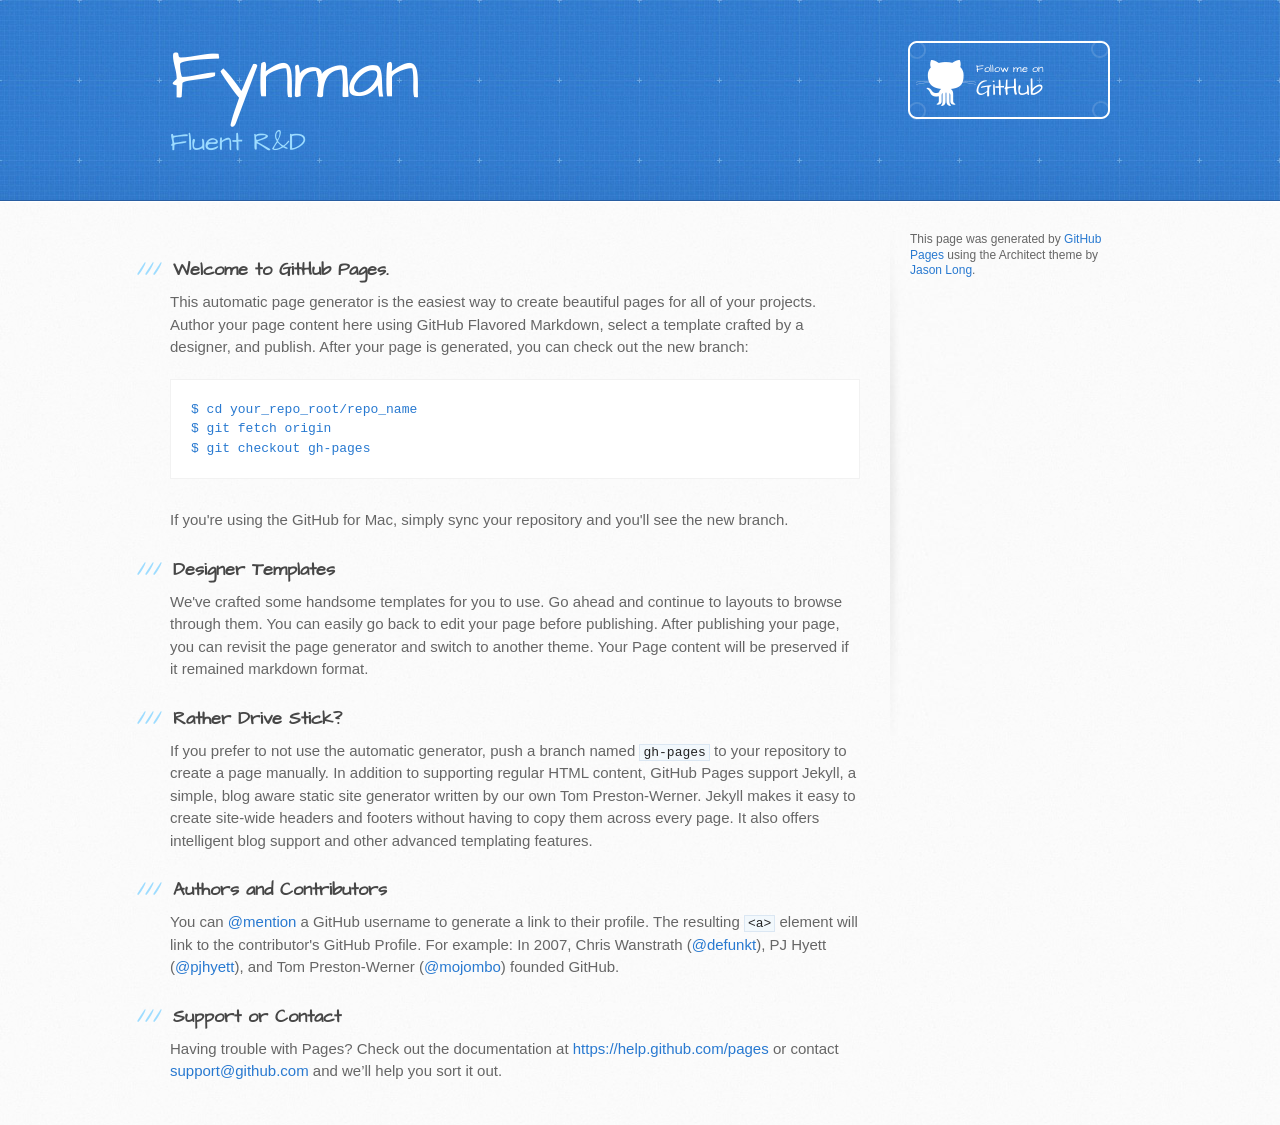
==== index.html @ 736efcf5 "Replace master branch with page content via GitHub" ====
<!DOCTYPE html>
<html>
  <head>
    <meta charset='utf-8'>
    <meta http-equiv="X-UA-Compatible" content="chrome=1">
    <meta name="viewport" content="width=device-width, initial-scale=1, maximum-scale=1">
    <link href='https://fonts.googleapis.com/css?family=Architects+Daughter' rel='stylesheet' type='text/css'>
    <link rel="stylesheet" type="text/css" href="stylesheets/stylesheet.css" media="screen">
    <link rel="stylesheet" type="text/css" href="stylesheets/github-light.css" media="screen">
    <link rel="stylesheet" type="text/css" href="stylesheets/print.css" media="print">

    <!--[if lt IE 9]>
    <script src="//html5shiv.googlecode.com/svn/trunk/html5.js"></script>
    <![endif]-->

    <title>Fynman by fynman</title>
  </head>

  <body>
    <header>
      <div class="inner">
        <h1>Fynman</h1>
        <h2>Fluent R&amp;D</h2>
        <a href="https://github.com/fynman" class="button"><small>Follow me on</small> GitHub</a>
      </div>
    </header>

    <div id="content-wrapper">
      <div class="inner clearfix">
        <section id="main-content">
          <h3>
<a id="welcome-to-github-pages" class="anchor" href="#welcome-to-github-pages" aria-hidden="true"><span class="octicon octicon-link"></span></a>Welcome to GitHub Pages.</h3>

<p>This automatic page generator is the easiest way to create beautiful pages for all of your projects. Author your page content here using GitHub Flavored Markdown, select a template crafted by a designer, and publish. After your page is generated, you can check out the new branch:</p>

<pre><code>$ cd your_repo_root/repo_name
$ git fetch origin
$ git checkout gh-pages
</code></pre>

<p>If you're using the GitHub for Mac, simply sync your repository and you'll see the new branch.</p>

<h3>
<a id="designer-templates" class="anchor" href="#designer-templates" aria-hidden="true"><span class="octicon octicon-link"></span></a>Designer Templates</h3>

<p>We've crafted some handsome templates for you to use. Go ahead and continue to layouts to browse through them. You can easily go back to edit your page before publishing. After publishing your page, you can revisit the page generator and switch to another theme. Your Page content will be preserved if it remained markdown format.</p>

<h3>
<a id="rather-drive-stick" class="anchor" href="#rather-drive-stick" aria-hidden="true"><span class="octicon octicon-link"></span></a>Rather Drive Stick?</h3>

<p>If you prefer to not use the automatic generator, push a branch named <code>gh-pages</code> to your repository to create a page manually. In addition to supporting regular HTML content, GitHub Pages support Jekyll, a simple, blog aware static site generator written by our own Tom Preston-Werner. Jekyll makes it easy to create site-wide headers and footers without having to copy them across every page. It also offers intelligent blog support and other advanced templating features.</p>

<h3>
<a id="authors-and-contributors" class="anchor" href="#authors-and-contributors" aria-hidden="true"><span class="octicon octicon-link"></span></a>Authors and Contributors</h3>

<p>You can <a href="https://github.com/blog/821" class="user-mention">@mention</a> a GitHub username to generate a link to their profile. The resulting <code>&lt;a&gt;</code> element will link to the contributor's GitHub Profile. For example: In 2007, Chris Wanstrath (<a href="https://github.com/defunkt" class="user-mention">@defunkt</a>), PJ Hyett (<a href="https://github.com/pjhyett" class="user-mention">@pjhyett</a>), and Tom Preston-Werner (<a href="https://github.com/mojombo" class="user-mention">@mojombo</a>) founded GitHub.</p>

<h3>
<a id="support-or-contact" class="anchor" href="#support-or-contact" aria-hidden="true"><span class="octicon octicon-link"></span></a>Support or Contact</h3>

<p>Having trouble with Pages? Check out the documentation at <a href="https://help.github.com/pages">https://help.github.com/pages</a> or contact <a href="mailto:support@github.com">support@github.com</a> and we’ll help you sort it out.</p>
        </section>

        <aside id="sidebar">


          <p>This page was generated by <a href="https://pages.github.com">GitHub Pages</a> using the Architect theme by <a href="https://twitter.com/jasonlong">Jason Long</a>.</p>
        </aside>
      </div>
    </div>

  
  </body>
</html>
---- stylesheets/stylesheet.css ----
/*! normalize.css v3.0.2 | MIT License | git.io/normalize */

/**
 * 1. Set default font family to sans-serif.
 * 2. Prevent iOS text size adjust after orientation change, without disabling
 *    user zoom.
 */

html {
  font-family: sans-serif; /* 1 */
  -webkit-text-size-adjust: 100%; /* 2 */
  -ms-text-size-adjust: 100%; /* 2 */
}

/**
 * Remove default margin.
 */

body {
  margin: 0;
}

/* HTML5 display definitions
   ========================================================================== */

/**
 * Correct `block` display not defined for any HTML5 element in IE 8/9.
 * Correct `block` display not defined for `details` or `summary` in IE 10/11
 * and Firefox.
 * Correct `block` display not defined for `main` in IE 11.
 */

article,
aside,
details,
figcaption,
figure,
footer,
header,
hgroup,
main,
menu,
nav,
section,
summary {
  display: block;
}

/**
 * 1. Correct `inline-block` display not defined in IE 8/9.
 * 2. Normalize vertical alignment of `progress` in Chrome, Firefox, and Opera.
 */

audio,
canvas,
progress,
video {
  display: inline-block; /* 1 */
  vertical-align: baseline; /* 2 */
}

/**
 * Prevent modern browsers from displaying `audio` without controls.
 * Remove excess height in iOS 5 devices.
 */

audio:not([controls]) {
  display: none;
  height: 0;
}

/**
 * Address `[hidden]` styling not present in IE 8/9/10.
 * Hide the `template` element in IE 8/9/11, Safari, and Firefox < 22.
 */

[hidden],
template {
  display: none;
}

/* Links
   ========================================================================== */

/**
 * Remove the gray background color from active links in IE 10.
 */

a {
  background-color: transparent;
}

/**
 * Improve readability when focused and also mouse hovered in all browsers.
 */

a:active,
a:hover {
  outline: 0;
}

/* Text-level semantics
   ========================================================================== */

/**
 * Address styling not present in IE 8/9/10/11, Safari, and Chrome.
 */

abbr[title] {
  border-bottom: 1px dotted;
}

/**
 * Address style set to `bolder` in Firefox 4+, Safari, and Chrome.
 */

b,
strong {
  font-weight: bold;
}

/**
 * Address styling not present in Safari and Chrome.
 */

dfn {
  font-style: italic;
}

/**
 * Address variable `h1` font-size and margin within `section` and `article`
 * contexts in Firefox 4+, Safari, and Chrome.
 */

h1 {
  margin: 0.67em 0;
  font-size: 2em;
}

/**
 * Address styling not present in IE 8/9.
 */

mark {
  color: #000;
  background: #ff0;
}

/**
 * Address inconsistent and variable font size in all browsers.
 */

small {
  font-size: 80%;
}

/**
 * Prevent `sub` and `sup` affecting `line-height` in all browsers.
 */

sub,
sup {
  position: relative;
  font-size: 75%;
  line-height: 0;
  vertical-align: baseline;
}

sup {
  top: -0.5em;
}

sub {
  bottom: -0.25em;
}

/* Embedded content
   ========================================================================== */

/**
 * Remove border when inside `a` element in IE 8/9/10.
 */

img {
  border: 0;
}

/**
 * Correct overflow not hidden in IE 9/10/11.
 */

svg:not(:root) {
  overflow: hidden;
}

/* Grouping content
   ========================================================================== */

/**
 * Address margin not present in IE 8/9 and Safari.
 */

figure {
  margin: 1em 40px;
}

/**
 * Address differences between Firefox and other browsers.
 */

hr {
  height: 0;
  -moz-box-sizing: content-box;
  box-sizing: content-box;
}

/**
 * Contain overflow in all browsers.
 */

pre {
  overflow: auto;
}

/**
 * Address odd `em`-unit font size rendering in all browsers.
 */

code,
kbd,
pre,
samp {
  font-family: monospace, monospace;
  font-size: 1em;
}

/* Forms
   ========================================================================== */

/**
 * Known limitation: by default, Chrome and Safari on OS X allow very limited
 * styling of `select`, unless a `border` property is set.
 */

/**
 * 1. Correct color not being inherited.
 *    Known issue: affects color of disabled elements.
 * 2. Correct font properties not being inherited.
 * 3. Address margins set differently in Firefox 4+, Safari, and Chrome.
 */

button,
input,
optgroup,
select,
textarea {
  margin: 0; /* 3 */
  font: inherit; /* 2 */
  color: inherit; /* 1 */
}

/**
 * Address `overflow` set to `hidden` in IE 8/9/10/11.
 */

button {
  overflow: visible;
}

/**
 * Address inconsistent `text-transform` inheritance for `button` and `select`.
 * All other form control elements do not inherit `text-transform` values.
 * Correct `button` style inheritance in Firefox, IE 8/9/10/11, and Opera.
 * Correct `select` style inheritance in Firefox.
 */

button,
select {
  text-transform: none;
}

/**
 * 1. Avoid the WebKit bug in Android 4.0.* where (2) destroys native `audio`
 *    and `video` controls.
 * 2. Correct inability to style clickable `input` types in iOS.
 * 3. Improve usability and consistency of cursor style between image-type
 *    `input` and others.
 */

button,
html input[type="button"], /* 1 */
input[type="reset"],
input[type="submit"] {
  -webkit-appearance: button; /* 2 */
  cursor: pointer; /* 3 */
}

/**
 * Re-set default cursor for disabled elements.
 */

button[disabled],
html input[disabled] {
  cursor: default;
}

/**
 * Remove inner padding and border in Firefox 4+.
 */

button::-moz-focus-inner,
input::-moz-focus-inner {
  padding: 0;
  border: 0;
}

/**
 * Address Firefox 4+ setting `line-height` on `input` using `!important` in
 * the UA stylesheet.
 */

input {
  line-height: normal;
}

/**
 * It's recommended that you don't attempt to style these elements.
 * Firefox's implementation doesn't respect box-sizing, padding, or width.
 *
 * 1. Address box sizing set to `content-box` in IE 8/9/10.
 * 2. Remove excess padding in IE 8/9/10.
 */

input[type="checkbox"],
input[type="radio"] {
  box-sizing: border-box; /* 1 */
  padding: 0; /* 2 */
}

/**
 * Fix the cursor style for Chrome's increment/decrement buttons. For certain
 * `font-size` values of the `input`, it causes the cursor style of the
 * decrement button to change from `default` to `text`.
 */

input[type="number"]::-webkit-inner-spin-button,
input[type="number"]::-webkit-outer-spin-button {
  height: auto;
}

/**
 * 1. Address `appearance` set to `searchfield` in Safari and Chrome.
 * 2. Address `box-sizing` set to `border-box` in Safari and Chrome
 *    (include `-moz` to future-proof).
 */

input[type="search"] {
  -webkit-box-sizing: content-box; /* 2 */
  -moz-box-sizing: content-box;
  box-sizing: content-box;
  -webkit-appearance: textfield; /* 1 */
}

/**
 * Remove inner padding and search cancel button in Safari and Chrome on OS X.
 * Safari (but not Chrome) clips the cancel button when the search input has
 * padding (and `textfield` appearance).
 */

input[type="search"]::-webkit-search-cancel-button,
input[type="search"]::-webkit-search-decoration {
  -webkit-appearance: none;
}

/**
 * Define consistent border, margin, and padding.
 */

fieldset {
  padding: 0.35em 0.625em 0.75em;
  margin: 0 2px;
  border: 1px solid #c0c0c0;
}

/**
 * 1. Correct `color` not being inherited in IE 8/9/10/11.
 * 2. Remove padding so people aren't caught out if they zero out fieldsets.
 */

legend {
  padding: 0; /* 2 */
  border: 0; /* 1 */
}

/**
 * Remove default vertical scrollbar in IE 8/9/10/11.
 */

textarea {
  overflow: auto;
}

/**
 * Don't inherit the `font-weight` (applied by a rule above).
 * NOTE: the default cannot safely be changed in Chrome and Safari on OS X.
 */

optgroup {
  font-weight: bold;
}

/* Tables
   ========================================================================== */

/**
 * Remove most spacing between table cells.
 */

table {
  border-spacing: 0;
  border-collapse: collapse;
}

td,
th {
  padding: 0;
}

/* LAYOUT STYLES */
body {
  font-family: 'Helvetica Neue', Helvetica, Arial, serif;
  font-size: 15px;
  font-weight: 400;
  line-height: 1.5;
  color: #666;
  background: #fafafa url(../images/body-bg.jpg) 0 0 repeat;
}

p {
  margin-top: 0;
}

a {
  color: #2879d0;
}
a:hover {
  color: #2268b2;
}

header {
  padding-top: 40px;
  padding-bottom: 40px;
  font-family: 'Architects Daughter', 'Helvetica Neue', Helvetica, Arial, serif;
  background: #2e7bcf url(../images/header-bg.jpg) 0 0 repeat-x;
  border-bottom: solid 1px #275da1;
}

header h1 {
  width: 540px;
  margin-top: 0;
  margin-bottom: 0.2em;
  font-size: 72px;
  font-weight: normal;
  line-height: 1;
  color: #fff;
  letter-spacing: -1px;
}

header h2 {
  width: 540px;
  margin-top: 0;
  margin-bottom: 0;
  font-size: 26px;
  font-weight: normal;
  line-height: 1.3;
  color: #9ddcff;
  letter-spacing: 0;
}

.inner {
  position: relative;
  width: 940px;
  margin: 0 auto;
}

#content-wrapper {
  padding-top: 30px;
  border-top: solid 1px #fff;
}

#main-content {
  float: left;
  width: 690px;
}

#main-content img {
  max-width: 100%;
}

aside#sidebar {
  float: right;
  width: 200px;
  min-height: 504px;
  padding-left: 20px;
  font-size: 12px;
  line-height: 1.3;
  background: transparent url(../images/sidebar-bg.jpg) 0 0 no-repeat;
}

aside#sidebar p.repo-owner,
aside#sidebar p.repo-owner a {
  font-weight: bold;
}

#downloads {
  margin-bottom: 40px;
}

a.button {
  width: 134px;
  height: 58px;
  padding-top: 22px;
  padding-left: 68px;
  font-family: 'Architects Daughter', 'Helvetica Neue', Helvetica, Arial, serif;
  font-size: 23px;
  line-height: 1.2;
  color: #fff;
}
a.button small {
  display: block;
  font-size: 11px;
}
header a.button {
  position: absolute;
  top: 0;
  right: 0;
  background: transparent url(../images/github-button.png) 0 0 no-repeat;
}
aside a.button {
  display: block;
  width: 138px;
  padding-left: 64px;
  margin-bottom: 20px;
  font-size: 21px;
  background: transparent url(../images/download-button.png) 0 0 no-repeat;
}

code, pre {
  margin-bottom: 30px;
  font-family: Monaco, "Bitstream Vera Sans Mono", "Lucida Console", Terminal, monospace;
  font-size: 13px;
  color: #222;
}

code {
  padding: 0 3px;
  background-color: #f2f8fc;
  border: solid 1px #dbe7f3;
}

pre {
  padding: 20px;
  overflow: auto;
  text-shadow: none;
  background: #fff;
  border: solid 1px #f2f2f2;
}
pre code {
  padding: 0;
  color: #2879d0;
  background-color: #fff;
  border: none;
}

ul, ol, dl {
  margin-bottom: 20px;
}


/* COMMON STYLES */

hr {
  height: 0;
  margin-top: 1em;
  margin-bottom: 1em;
  border: 0;
  border-top: solid 1px #ddd;
}

table {
  width: 100%;
  border: 1px solid #ebebeb;
}

th {
  font-weight: 500;
}

td {
  font-weight: 300;
  text-align: center;
  border: 1px solid #ebebeb;
}

form {
  padding: 20px;
  background: #f2f2f2;

}


/* GENERAL ELEMENT TYPE STYLES */

#main-content h1 {
  margin-top: 0;
  margin-bottom: 0;
  font-family: 'Architects Daughter', 'Helvetica Neue', Helvetica, Arial, serif;
  font-size: 2.8em;
  font-weight: normal;
  color: #474747;
  text-indent: 6px;
  letter-spacing: -1px;
}

#main-content h1:before {
  padding-right: 0.3em;
  margin-left: -0.9em;
  color: #9ddcff;
  content: "/";
}

#main-content h2 {
  margin-bottom: 8px;
  font-family: 'Architects Daughter', 'Helvetica Neue', Helvetica, Arial, serif;
  font-size: 22px;
  font-weight: bold;
  color: #474747;
  text-indent: 4px;
}
#main-content h2:before {
  padding-right: 0.3em;
  margin-left: -1.5em;
  content: "//";
  color: #9ddcff;
}

#main-content h3 {
  margin-top: 24px;
  margin-bottom: 8px;
  font-family: 'Architects Daughter', 'Helvetica Neue', Helvetica, Arial, serif;
  font-size: 18px;
  font-weight: bold;
  color: #474747;
  text-indent: 3px;
}

#main-content h3:before {
  padding-right: 0.3em;
  margin-left: -2em;
  content: "///";
  color: #9ddcff;
}

#main-content h4 {
  margin-bottom: 8px;
  font-family: 'Architects Daughter', 'Helvetica Neue', Helvetica, Arial, serif;
  font-size: 15px;
  font-weight: bold;
  color: #474747;
  text-indent: 3px;
}

h4:before {
  padding-right: 0.3em;
  margin-left: -2.8em;
  content: "////";
  color: #9ddcff;
}

#main-content h5 {
  margin-bottom: 8px;
  font-family: 'Architects Daughter', 'Helvetica Neue', Helvetica, Arial, serif;
  font-size: 14px;
  color: #474747;
  text-indent: 3px;
}
h5:before {
  padding-right: 0.3em;
  margin-left: -3.2em;
  content: "/////";
  color: #9ddcff;
}

#main-content h6 {
  margin-bottom: 8px;
  font-family: 'Architects Daughter', 'Helvetica Neue', Helvetica, Arial, serif;
  font-size: .8em;
  color: #474747;
  text-indent: 3px;
}
h6:before {
  padding-right: 0.3em;
  margin-left: -3.7em;
  content: "//////";
  color: #9ddcff;
}

p {
  margin-bottom: 20px;
}

a {
  text-decoration: none;
}

p a {
  font-weight: 400;
}

blockquote {
  padding: 0 0 0 30px;
  margin-bottom: 20px;
  font-size: 1.6em;
  border-left: 10px solid #e9e9e9;
}

ul {
  list-style-position: inside;
  list-style: disc;
  padding-left: 20px;
}

ol {
  list-style-position: inside;
  list-style: decimal;
  padding-left: 3px;
}

dl dd {
  font-style: italic;
  font-weight: 100;
}

footer {
  padding-top: 20px;
  padding-bottom: 30px;
  margin-top: 40px;
  font-size: 13px;
  color: #aaa;
  background: transparent url('../images/hr.png') 0 0 no-repeat;
}

footer a {
  color: #666;
}
footer a:hover {
  color: #444;
}

/* MISC */
.clearfix:after {
  display: block;
  height: 0;
  clear: both;
  visibility: hidden;
  content: '.';
}

.clearfix {display: inline-block;}
* html .clearfix {height: 1%;}
.clearfix {display: block;}

/* #Media Queries
================================================== */

/* Smaller than standard 960 (devices and browsers) */
@media only screen and (max-width: 959px) { }

/* Tablet Portrait size to standard 960 (devices and browsers) */
@media only screen and (min-width: 768px) and (max-width: 959px) {
  .inner {
    width: 740px;
  }
  header h1, header h2 {
    width: 340px;
  }
  header h1 {
    font-size: 60px;
  }
  header h2 {
    font-size: 30px;
  }
  #main-content {
    width: 490px;
  }
  #main-content h1:before,
  #main-content h2:before,
  #main-content h3:before,
  #main-content h4:before,
  #main-content h5:before,
  #main-content h6:before {
    padding-right: 0;
    margin-left: 0;
    content: none;
  }
}

/* All Mobile Sizes (devices and browser) */
@media only screen and (max-width: 767px) {
  .inner {
    width: 93%;
  }
  header {
    padding: 20px 0;
  }
  header .inner {
    position: relative;
  }
  header h1, header h2 {
    width: 100%;
  }
  header h1 {
    font-size: 48px;
  }
  header h2 {
    font-size: 24px;
  }
  header a.button {
    position: relative;
    display: inline-block;
    width: auto;
    height: auto;
    padding: 5px 10px;
    margin-top: 15px;
    font-size: 13px;
    line-height: 1;
    color: #2879d0;
    text-align: center;
    background-color: #9ddcff;
    background-image: none;
    border-radius: 5px;
    -moz-border-radius: 5px;
    -webkit-border-radius: 5px;
  }
  header a.button small {
    display: inline;
    font-size: 13px;
  }
  #main-content,
  aside#sidebar {
    float: none;
    width: 100% ! important;
  }
  aside#sidebar {
    min-height: 0;
    padding: 20px 0;
    margin-top: 20px;
    background-image: none;
    border-top: solid 1px #ddd;
  }
  aside#sidebar a.button {
    display: none;
  }
  #main-content h1:before,
  #main-content h2:before,
  #main-content h3:before,
  #main-content h4:before,
  #main-content h5:before,
  #main-content h6:before {
    padding-right: 0;
    margin-left: 0;
    content: none;
  }
}

/* Mobile Landscape Size to Tablet Portrait (devices and browsers) */
@media only screen and (min-width: 480px) and (max-width: 767px) { }

/* Mobile Portrait Size to Mobile Landscape Size (devices and browsers) */
@media only screen and (max-width: 479px) { }
---- stylesheets/github-light.css ----
/*
   Copyright 2014 GitHub Inc.

   Licensed under the Apache License, Version 2.0 (the "License");
   you may not use this file except in compliance with the License.
   You may obtain a copy of the License at

       http://www.apache.org/licenses/LICENSE-2.0

   Unless required by applicable law or agreed to in writing, software
   distributed under the License is distributed on an "AS IS" BASIS,
   WITHOUT WARRANTIES OR CONDITIONS OF ANY KIND, either express or implied.
   See the License for the specific language governing permissions and
   limitations under the License.

*/

.pl-c /* comment */ {
  color: #969896;
}

.pl-c1      /* constant, markup.raw, meta.diff.header, meta.module-reference, meta.property-name, support, support.constant, support.variable, variable.other.constant */,
.pl-s .pl-v /* string variable */ {
  color: #0086b3;
}

.pl-e  /* entity */,
.pl-en /* entity.name */ {
  color: #795da3;
}

.pl-s .pl-s1 /* string source */,
.pl-smi      /* storage.modifier.import, storage.modifier.package, storage.type.java, variable.other, variable.parameter.function */ {
  color: #333;
}

.pl-ent /* entity.name.tag */ {
  color: #63a35c;
}

.pl-k /* keyword, storage, storage.type */ {
  color: #a71d5d;
}

.pl-pds              /* punctuation.definition.string, string.regexp.character-class */,
.pl-s                /* string */,
.pl-s .pl-pse .pl-s1 /* string punctuation.section.embedded source */,
.pl-sr               /* string.regexp */,
.pl-sr .pl-cce       /* string.regexp constant.character.escape */,
.pl-sr .pl-sra       /* string.regexp string.regexp.arbitrary-repitition */,
.pl-sr .pl-sre       /* string.regexp source.ruby.embedded */ {
  color: #183691;
}

.pl-v /* variable */ {
  color: #ed6a43;
}

.pl-id /* invalid.deprecated */ {
  color: #b52a1d;
}

.pl-ii /* invalid.illegal */ {
  background-color: #b52a1d;
  color: #f8f8f8;
}

.pl-sr .pl-cce /* string.regexp constant.character.escape */ {
  color: #63a35c;
  font-weight: bold;
}

.pl-ml /* markup.list */ {
  color: #693a17;
}

.pl-mh        /* markup.heading */,
.pl-mh .pl-en /* markup.heading entity.name */,
.pl-ms        /* meta.separator */ {
  color: #1d3e81;
  font-weight: bold;
}

.pl-mq /* markup.quote */ {
  color: #008080;
}

.pl-mi /* markup.italic */ {
  color: #333;
  font-style: italic;
}

.pl-mb /* markup.bold */ {
  color: #333;
  font-weight: bold;
}

.pl-md /* markup.deleted, meta.diff.header.from-file */ {
  background-color: #ffecec;
  color: #bd2c00;
}

.pl-mi1 /* markup.inserted, meta.diff.header.to-file */ {
  background-color: #eaffea;
  color: #55a532;
}

.pl-mdr /* meta.diff.range */ {
  color: #795da3;
  font-weight: bold;
}

.pl-mo /* meta.output */ {
  color: #1d3e81;
}
---- stylesheets/print.css ----
html, body, div, span, applet, object, iframe,
h1, h2, h3, h4, h5, h6, p, blockquote, pre,
a, abbr, acronym, address, big, cite, code,
del, dfn, em, img, ins, kbd, q, s, samp,
small, strike, strong, sub, sup, tt, var,
b, u, i, center,
dl, dt, dd, ol, ul, li,
fieldset, form, label, legend,
table, caption, tbody, tfoot, thead, tr, th, td,
article, aside, canvas, details, embed,
figure, figcaption, footer, header, hgroup,
menu, nav, output, ruby, section, summary,
time, mark, audio, video {
  padding: 0;
  margin: 0;
  font: inherit;
  font-size: 100%;
  vertical-align: baseline;
  border: 0;
}
/* HTML5 display-role reset for older browsers */
article, aside, details, figcaption, figure,
footer, header, hgroup, menu, nav, section {
  display: block;
}
body {
  line-height: 1;
}
ol, ul {
  list-style: none;
}
blockquote, q {
  quotes: none;
}
blockquote:before, blockquote:after,
q:before, q:after {
  content: '';
  content: none;
}
table {
  border-spacing: 0;
  border-collapse: collapse;
}
body {
  font-family: 'Helvetica Neue', Helvetica, Arial, serif;
  font-size: 13px;
  line-height: 1.5;
  color: #000;
}

a {
  font-weight: bold;
  color: #d5000d;
}

header {
  padding-top: 35px;
  padding-bottom: 10px;
}

header h1 {
  font-size: 48px;
  font-weight: bold;
  line-height: 1.2;
  color: #303030;
  letter-spacing: -1px;
}

header h2 {
  font-size: 24px;
  font-weight: normal;
  line-height: 1.3;
  color: #aaa;
  letter-spacing: -1px;
}
#downloads {
  display: none;
}
#main_content {
  padding-top: 20px;
}

code, pre {
  margin-bottom: 30px;
  font-family: Monaco, "Bitstream Vera Sans Mono", "Lucida Console", Terminal;
  font-size: 12px;
  color: #222;
}

code {
  padding: 0 3px;
}

pre {
  padding: 20px;
  overflow: auto;
  border: solid 1px #ddd;
}
pre code {
  padding: 0;
}

ul, ol, dl {
  margin-bottom: 20px;
}


/* COMMON STYLES */

table {
  width: 100%;
  border: 1px solid #ebebeb;
}

th {
  font-weight: 500;
}

td {
  font-weight: 300;
  text-align: center;
  border: 1px solid #ebebeb;
}

form {
  padding: 20px;
  background: #f2f2f2;

}


/* GENERAL ELEMENT TYPE STYLES */

h1 {
  font-size: 2.8em;
}

h2 {
  margin-bottom: 8px;
  font-size: 22px;
  font-weight: bold;
  color: #303030;
}

h3 {
  margin-bottom: 8px;
  font-size: 18px;
  font-weight: bold;
  color: #d5000d;
}

h4 {
  font-size: 16px;
  font-weight: bold;
  color: #303030;
}

h5 {
  font-size: 1em;
  color: #303030;
}

h6 {
  font-size: .8em;
  color: #303030;
}

p {
  margin-bottom: 20px;
  font-weight: 300;
}

a {
  text-decoration: none;
}

p a {
  font-weight: 400;
}

blockquote {
  padding: 0 0 0 30px;
  margin-bottom: 20px;
  font-size: 1.6em;
  border-left: 10px solid #e9e9e9;
}

ul li {
  padding-left: 20px;
  list-style-position: inside;
  list-style: disc;
}

ol li {
  padding-left: 3px;
  list-style-position: inside;
  list-style: decimal;
}

dl dd {
  font-style: italic;
  font-weight: 100;
}

footer {
  padding-top: 20px;
  padding-bottom: 30px;
  margin-top: 40px;
  font-size: 13px;
  color: #aaa;
}

footer a {
  color: #666;
}

/* MISC */
.clearfix:after {
  display: block;
  height: 0;
  clear: both;
  visibility: hidden;
  content: '.';
}

.clearfix {display: inline-block;}
* html .clearfix {height: 1%;}
.clearfix {display: block;}
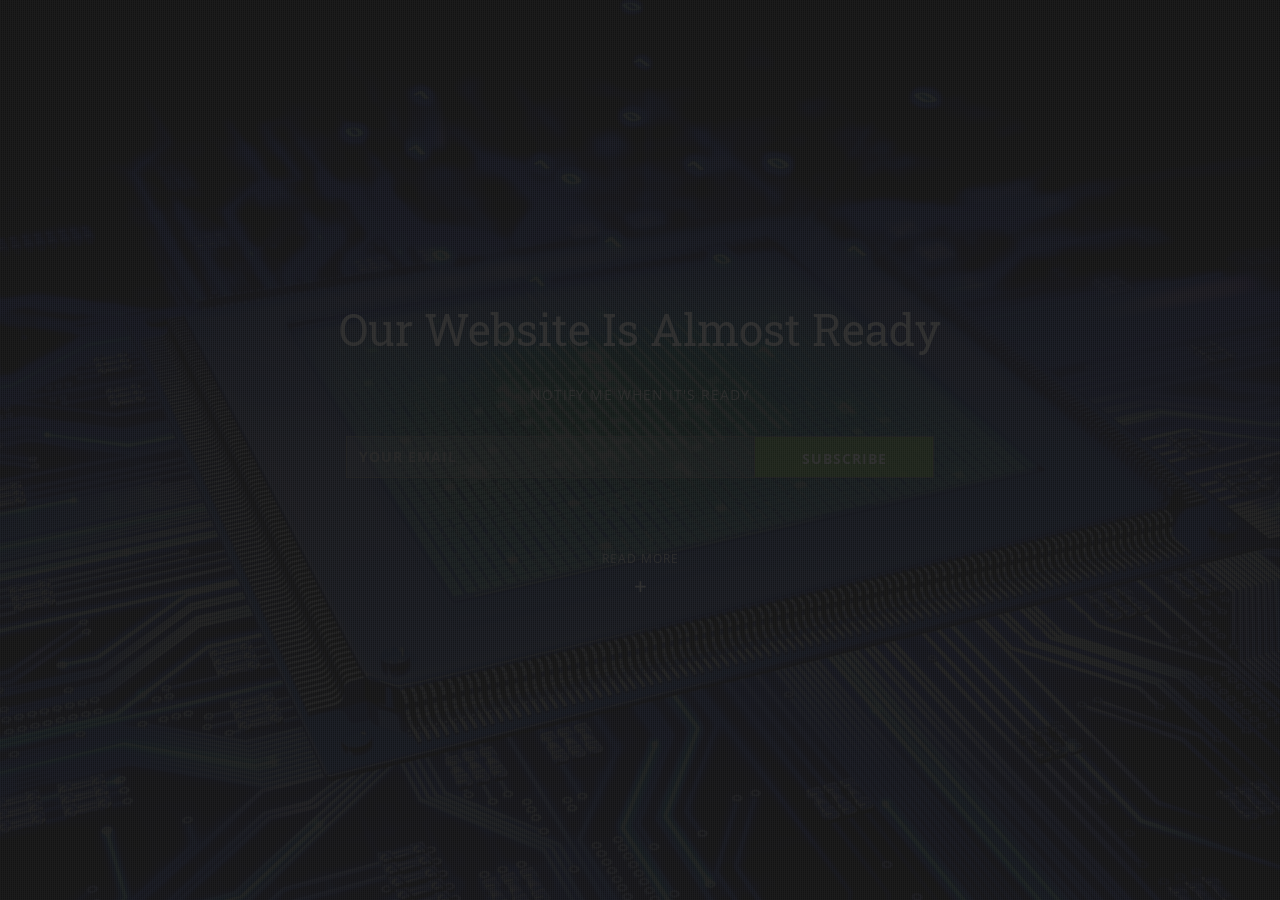
==== commit 5ca9055e: "replacement of website with one pager" ====
--- a/index.html
+++ b/index.html
@@ -1,74 +1,134 @@
 <!DOCTYPE html>
-<html>
-  <head>
-    <meta charset='utf-8'>
-    <meta http-equiv="X-UA-Compatible" content="chrome=1">
-    <meta name="viewport" content="width=device-width, initial-scale=1, maximum-scale=1">
-    <link href='https://fonts.googleapis.com/css?family=Architects+Daughter' rel='stylesheet' type='text/css'>
-    <link rel="stylesheet" type="text/css" href="stylesheets/stylesheet.css" media="screen">
-    <link rel="stylesheet" type="text/css" href="stylesheets/github-light.css" media="screen">
-    <link rel="stylesheet" type="text/css" href="stylesheets/print.css" media="print">
+<html lang="en-US" class="no-js">
+<head>
+	<meta charset="UTF-8" />
+	<meta name="viewport" content="width=device-width, initial-scale=1, maximum-scale=1" />
+	<title>Fynman</title>
+	<meta name="description" content="Fynman" />
+	<!-- Included CSS Files -->
+	<link href="http://fonts.googleapis.com/css?family=Open+Sans:400,400italic,700,700italic|Roboto+Slab:400,700" rel="stylesheet" type="text/css" />
+	<link rel="stylesheet" type="text/css" media="all" href="css/style.css" />
+	<script type="text/javascript" src="js/modernizr.custom.72882.js"></script>
+	<!--[if lt IE 9]>
+		<link rel="stylesheet" type="text/css" media="all" href="css/ie.css" />
+	<![endif]-->
+</head>
+<body>
+	<div class="wrap">
 
-    <!--[if lt IE 9]>
-    <script src="//html5shiv.googlecode.com/svn/trunk/html5.js"></script>
-    <![endif]-->
+		<!-- Main -->
+		<div id="main">
+			<div class="inner">
 
-    <title>Fynman by fynman</title>
-  </head>
+				<!-- Header -->
+				<header class="site-header">
+					<h1 class="site-title fade-in"><img src="img/logo.png" width="150" height="60" alt="Fynman" /></h1>
+				</header>
 
-  <body>
-    <header>
-      <div class="inner">
-        <h1>Fynman</h1>
-        <h2>Fluent R&amp;D</h2>
-        <a href="https://github.com/fynman" class="button"><small>Follow me on</small> GitHub</a>
-      </div>
-    </header>
+				<!-- Content -->
+				<section class="content">
 
-    <div id="content-wrapper">
-      <div class="inner clearfix">
-        <section id="main-content">
-          <h3>
-<a id="welcome-to-github-pages" class="anchor" href="#welcome-to-github-pages" aria-hidden="true"><span class="octicon octicon-link"></span></a>Welcome to GitHub Pages.</h3>
+					<h1 class="section-title">Our Website Is Almost Ready</h1>
+				<!--	<p class="subtitle">Time Left Until Launching</p> -->
 
-<p>This automatic page generator is the easiest way to create beautiful pages for all of your projects. Author your page content here using GitHub Flavored Markdown, select a template crafted by a designer, and publish. After your page is generated, you can check out the new branch:</p>
+					<!-- Countdown timer -->
+				<!--	<div id="timer"></div> -->
 
-<pre><code>$ cd your_repo_root/repo_name
-$ git fetch origin
-$ git checkout gh-pages
-</code></pre>
+					<p class="subtitle">Notify Me When It's Ready</p> 
 
-<p>If you're using the GitHub for Mac, simply sync your repository and you'll see the new branch.</p>
+					<!-- Newsletter form -->
+					<div id="newsletter" class="form-wrap">
+						<form action="subscribe.php" method="post" id="newsletter-form">
+							<p class="form-field">
+								<label for="newsletter_email" class="screen-reader-text">Please enter your email</label>
+								<input type="text" name="newsletter_email" id="newsletter_email" value="" placeholder="Your email" />
+							</p>
+							<p class="form-submit">
+								<input type="submit" name="newsletter_submit" id="newsletter_submit" value="Subscribe" />
+							</p>
+						</form>
+					</div>
 
-<h3>
-<a id="designer-templates" class="anchor" href="#designer-templates" aria-hidden="true"><span class="octicon octicon-link"></span></a>Designer Templates</h3>
+					<!-- Social links -->
+				<!--	<div class="social">
+						<ul>
+							<li><a href="#" title="Facebook" class="icon icon-facebook"><span class="screen-reader-text">Facebook</span></a></li>
+							<li><a href="#" title="Twitter" class="icon icon-twitter"><span class="screen-reader-text">Twitter</span></a></li>
+							<li><a href="#" title="Google+" class="icon icon-google"><span class="screen-reader-text">Google+</span></a></li>
+							<li><a href="#" title="Instagram" class="icon icon-instagram"><span class="screen-reader-text">Instagram</span></a></li>
+							<li><a href="#" title="Vimeo" class="icon icon-vimeo"><span class="screen-reader-text">Vimeo</span></a></li>
+						</ul>
+					</div> -->
 
-<p>We've crafted some handsome templates for you to use. Go ahead and continue to layouts to browse through them. You can easily go back to edit your page before publishing. After publishing your page, you can revisit the page generator and switch to another theme. Your Page content will be preserved if it remained markdown format.</p>
+				</section>
 
-<h3>
-<a id="rather-drive-stick" class="anchor" href="#rather-drive-stick" aria-hidden="true"><span class="octicon octicon-link"></span></a>Rather Drive Stick?</h3>
+				<!-- Modal page toggle -->
+				<div class="modal-toggle">
+					<span class="modal-note">Read More</span>
+					<a href="#" id="modal-open" class="icon icon-plus"><span class="screen-reader-text">Open</span></a>
+				</div>
 
-<p>If you prefer to not use the automatic generator, push a branch named <code>gh-pages</code> to your repository to create a page manually. In addition to supporting regular HTML content, GitHub Pages support Jekyll, a simple, blog aware static site generator written by our own Tom Preston-Werner. Jekyll makes it easy to create site-wide headers and footers without having to copy them across every page. It also offers intelligent blog support and other advanced templating features.</p>
+			</div>
+		</div>
 
-<h3>
-<a id="authors-and-contributors" class="anchor" href="#authors-and-contributors" aria-hidden="true"><span class="octicon octicon-link"></span></a>Authors and Contributors</h3>
+		<!-- Modal page: About Us -->
+		<div id="modal">
+			<div class="inner">
 
-<p>You can <a href="https://github.com/blog/821" class="user-mention">@mention</a> a GitHub username to generate a link to their profile. The resulting <code>&lt;a&gt;</code> element will link to the contributor's GitHub Profile. For example: In 2007, Chris Wanstrath (<a href="https://github.com/defunkt" class="user-mention">@defunkt</a>), PJ Hyett (<a href="https://github.com/pjhyett" class="user-mention">@pjhyett</a>), and Tom Preston-Werner (<a href="https://github.com/mojombo" class="user-mention">@mojombo</a>) founded GitHub.</p>
+				<!-- Modal toggle -->
+				<div class="modal-toggle">
+					<a href="#" id="modal-close" class="icon icon-cross"><span class="screen-reader-text">Close</span></a>
+				</div>
 
-<h3>
-<a id="support-or-contact" class="anchor" href="#support-or-contact" aria-hidden="true"><span class="octicon octicon-link"></span></a>Support or Contact</h3>
+				<!-- Content -->
+				<section class="content">
+					
+					<h1 class="section-title">About FynMan</h1>
+					
+					<!-- Columns -->
+					<div class="row">
+						<div class="one-half">
+							<p><strong>Hardware</strong><br/>Electronic hardware development using CAD tools<br/>RF Integration<br/>FPGA development<br/>Product integration and acceptance<br/>CE qualification<br/>Radio network deployment</p>
+                
+							<p><strong>Software</strong><br/>R&D<br/>Custom Embedded Software<br/>Application Software Development<br/>Server Software Development <br/>Cluster Solutions          
+                
+                                </p>
+						</div>
+						<div class="one-half">
+							<h2><i class="icon icon-phone"></i>Phone</h2>
+							<p>Phone: (+32) 468 22 06 21</p>
+							<h2><i class="icon icon-mail"></i>Email</h2>
+							<p>bart.deboeck@fynman.com<br />jef.ceulaers@fynman.com</p>
+							<h2><i class="icon icon-map"></i>Address</h2>
+							<p>Vierselbaan 42 / 3<br/> 2240 Zandhoven</p>
+						</div>
+					</div>
 
-<p>Having trouble with Pages? Check out the documentation at <a href="https://help.github.com/pages">https://help.github.com/pages</a> or contact <a href="mailto:support@github.com">support@github.com</a> and we’ll help you sort it out.</p>
-        </section>
+				</section>
 
-        <aside id="sidebar">
+			</div>
+		</div>
 
+	</div>
 
-          <p>This page was generated by <a href="https://pages.github.com">GitHub Pages</a> using the Architect theme by <a href="https://twitter.com/jasonlong">Jason Long</a>.</p>
-        </aside>
-      </div>
-    </div>
+	<!-- Background overlay -->
+	<div class="body-bg"></div>
 
-  
-  </body>
-</html>
+	<!-- Loading... -->
+	<div id="preload">
+		<div id="preload-content">
+			<div class="preload-spinner">
+				<span class="bounce1"></span>
+				<span class="bounce2"></span>
+				<span class="bounce3"></span>
+			</div>
+			<div class="preload-text">Loading...</div>
+		</div>
+	</div>
+
+	<!-- Included JS Files -->
+	<script type="text/javascript" src="js/jquery-1.11.2.min.js"></script>
+	<script type="text/javascript" src="js/plugins.js"></script>
+	<script type="text/javascript" src="js/scripts.js"></script>
+</body>
+</html>
--- a/css/style.css
+++ b/css/style.css
@@ -0,0 +1,825 @@
+/*
+Template: InTime
+Author: Just Good Themes, http://justgoodthemes.com/
+Version: 1.4
+*/
+
+/*
+Colors:
+#ffffff, rgb(255,255,255)
+#f7f7f7, rgb(247,247,247)
+#dadada, rgb(218,218,218)
+#a9a9a9, rgb(169,169,169)
+#6e6e6e, rgb(110,110,110)
+#474747, rgb(71,71,71)
+#1f1f1f, rgb(31,31,31)
+#73ba37, rgb(115,186,55) - green
+*/
+
+/* Icon font
+-------------------------------------------------*/
+/* Entypo, http://www.entypo.com/
+   Created by Daniel Bruce, http://danielbruce.se/
+   CC BY-SA 3.0 License: http://creativecommons.org/licenses/by-sa/3.0/us/
+*/
+@font-face {
+	font-family: 'entypo';
+	src:url('fonts/entypo.eot?mspppq');
+	src:url('fonts/entypo.eot?#iefixmspppq') format('embedded-opentype'),
+		url('fonts/entypo.woff?mspppq') format('woff'),
+		url('fonts/entypo.ttf?mspppq') format('truetype'),
+		url('fonts/entypo.svg?mspppq#entypo') format('svg');
+	font-weight: normal;
+	font-style: normal;
+}
+[class^="icon-"], [class*=" icon-"] {
+	font-family: 'entypo';
+	speak: none;
+	font-style: normal;
+	font-weight: normal;
+	font-variant: normal;
+	text-transform: none;
+	line-height: 1;
+	/* Better Font Rendering =========== */
+	-webkit-font-smoothing: antialiased;
+	-moz-osx-font-smoothing: grayscale;
+}
+.icon-pause:before {
+	content: "\e600";
+}
+.icon-play:before {
+	content: "\e601";
+}
+.icon-mute:before {
+	content: "\e602";
+}
+.icon-sound:before {
+	content: "\e603";
+}
+.icon-cross:before {
+	content: "\e604";
+}
+.icon-location:before {
+	content: "\e605";
+}
+.icon-mail:before {
+	content: "\e606";
+}
+.icon-map:before {
+	content: "\e607";
+}
+.icon-mobile:before {
+	content: "\e608";
+}
+.icon-phone:before {
+	content: "\e609";
+}
+.icon-plus:before {
+	content: "\e60a";
+}
+.icon-behance:before {
+	content: "\e60b";
+}
+.icon-dropbox:before {
+	content: "\e60c";
+}
+.icon-evernote:before {
+	content: "\e60d";
+}
+.icon-grooveshark:before {
+	content: "\e60e";
+}
+.icon-paypal:before {
+	content: "\e60f";
+}
+.icon-picasa:before {
+	content: "\e610";
+}
+.icon-skype:before {
+	content: "\e611";
+}
+.icon-slideshare:before {
+	content: "\e612";
+}
+.icon-soundcloud:before {
+	content: "\e613";
+}
+.icon-spotify:before {
+	content: "\e614";
+}
+.icon-vine:before {
+	content: "\e615";
+}
+.icon-dribbble:before {
+	content: "\e616";
+}
+.icon-facebook:before {
+	content: "\e617";
+}
+.icon-flickr:before {
+	content: "\e618";
+}
+.icon-github:before {
+	content: "\e619";
+}
+.icon-google:before {
+	content: "\e61a";
+}
+.icon-instagram:before {
+	content: "\e61b";
+}
+.icon-lastfm:before {
+	content: "\e61c";
+}
+.icon-linkedin:before {
+	content: "\e61d";
+}
+.icon-pinterest:before {
+	content: "\e61e";
+}
+.icon-rdio:before {
+	content: "\e61f";
+}
+.icon-stumbleupon:before {
+	content: "\e620";
+}
+.icon-tumblr:before {
+	content: "\e621";
+}
+.icon-twitter:before {
+	content: "\e622";
+}
+.icon-vimeo:before {
+	content: "\e623";
+}
+.icon-youtube:before {
+	content: "\e624";
+}
+
+/* Reset
+-------------------------------------------------*/
+article,
+aside,
+details,
+figcaption,
+figure,
+footer,
+header,
+hgroup,
+nav,
+section,
+summary {
+	display: block;
+}
+
+audio,
+canvas,
+video {
+	display: inline-block;
+}
+
+audio:not([controls]) {
+	display: none;
+	height: 0;
+}
+
+[hidden] {
+	display: none;
+}
+
+html {
+	font-size: 100%;
+	-webkit-text-size-adjust: 100%;
+	-ms-text-size-adjust: 100%;
+	-webkit-font-smoothing: antialiased;
+}
+
+html,
+body {
+	height: 100%;
+}
+
+html,
+button,
+input,
+textarea {
+	font-family: 'Open Sans', sans-serif;
+}
+
+body {
+	color: #dadada;
+	line-height: 1.75;
+	margin: 0;
+}
+
+a {
+	color: #dadada;
+	text-decoration: underline;
+}
+
+a:active,
+a:focus,
+a:hover {
+	outline: 0;
+}
+
+a:hover {
+	text-decoration: none;
+}
+
+h1,
+h2,
+h3,
+h4 {
+	color: #fff;
+	font-family: 'Roboto Slab', serif;
+	font-weight: 400;
+	line-height: 1.16667;
+	margin: 0 0 28px;
+	text-align: center;
+}
+
+h1 {
+	font-size: 44px;
+}
+
+h2 {
+	font-size: 30px;
+}
+
+h3 {
+	font-size: 24px;
+}
+
+h4 {
+	font-size: 18px;
+}
+
+b,
+strong {
+	font-weight: 700;
+}
+
+i,
+em {
+	font-style: italic;
+}
+
+p {
+	margin: 0 0 28px;
+}
+
+ul,
+ol {
+	margin: 0 0 28px;
+	padding: 0 0 0 24px;
+}
+
+ul {
+	list-style: disc;
+}
+
+ol {
+	list-style: decimal;
+}
+
+blockquote,
+q {
+	quotes: none;
+}
+
+blockquote:before,
+blockquote:after,
+q:before,
+q:after {
+	content: "";
+	content: none;
+}
+
+img {
+	border: 0;
+	vertical-align: middle;
+	-ms-interpolation-mode: bicubic;
+}
+
+form {
+	margin: 0;
+}
+
+button,
+input,
+textarea {
+	border-radius: 0;
+	font-size: 14px;
+	margin: 0;
+	max-width: 100%;
+	vertical-align: baseline;
+	-webkit-box-sizing:	border-box;
+	-moz-box-sizing:	border-box;
+	box-sizing:			border-box;
+}
+
+button,
+input {
+	line-height: normal;
+}
+
+button,
+input[type="submit"] {
+	-webkit-appearance: button;
+	cursor: pointer;
+}
+
+textarea {
+	overflow: auto;
+	vertical-align: top;
+}
+
+/* General styles (grid, forms, common classes, etc)
+-------------------------------------------------*/
+/* Clearing floats */
+.row:after { 
+	clear: both; 
+}
+
+.row:before,.row:after { 
+	content: ""; 
+	display: table; 
+}
+
+/* Assistive text */
+.screen-reader-text {
+	border: 0 none;
+	clip: rect(1px, 1px, 1px, 1px);
+	height: 1px;
+	overflow: hidden;
+	padding: 0;
+	position: absolute !important;
+	width: 1px;
+}
+
+/* Grid */
+.row {
+	margin-left: -48px;
+}
+
+.one-half {
+	-webkit-box-sizing:	border-box;
+	-moz-box-sizing:	border-box;
+	box-sizing:			border-box;
+	float: left;
+	padding-left: 48px;
+}
+
+.one-half {
+	width: 50%;
+}
+
+/* Forms */
+input,
+textarea {
+	background: #6e6e6e;
+	background: rgba(169,169,169,0.3);
+	border: 1px solid #6e6e6e;
+	color: #fff;
+	font-weight: 700;
+	letter-spacing: 1px;
+	padding: 12px;
+	text-transform: uppercase;
+}
+
+input:focus,
+textarea:focus {
+	outline: 0;
+}
+
+button,
+input[type="submit"] {
+	background: #73ba37;
+	background: rgba(115,186,55,0.8);
+	-webkit-transition:	all 0.3s;
+	-moz-transition:	all 0.3s;
+	transition:			all 0.3s;
+}
+
+button:hover,
+button:focus,
+input[type="submit"]:focus,
+input[type="submit"]:hover {
+	background: #73ba37;
+	color: #dadada;
+	outline: 0;
+}
+
+.form-field {
+	position: relative;
+}
+
+.form-field label {
+	font-size: 14px;
+}
+
+.form-field span.error {
+	background: #73ba37;
+	background: rgba(115,186,55,0.8);
+	border: 1px solid #73ba37;
+	color: #f7f7f7;
+	font-size: 10px;
+	letter-spacing: 1px;
+	padding: 6px;
+	position: absolute;
+	right: 6px;	
+	text-transform: uppercase;
+	top: -14px;
+}
+
+.form-wrap .loading {
+	height: 42px;
+	margin: 0 auto 28px;
+	text-align: center;
+}
+
+.form-wrap .success {
+	color: #dadada;
+	font-family: 'Roboto Slab', serif;
+	min-height: 42px;
+	text-align: center;
+}
+
+/* Placeholder text color */
+::-webkit-input-placeholder {
+	color: #a9a9a9;
+}
+
+::-moz-placeholder {
+	color: #a9a9a9;
+	opacity: 1;
+}
+
+.placeholder {
+	color: #a9a9a9;
+}
+
+/* Responsive images */
+.wrap img {
+	height: auto;
+	max-width: 100%;
+}
+
+/* Custom text styles */
+.subtitle {
+	font-size: 14px;
+	letter-spacing: 1px;
+	margin: 28px 0;
+	text-align: center;
+	text-transform: uppercase;
+}
+
+.row h2 {
+	font-size: 24px;
+	margin-bottom: 14px;
+	text-align: left;
+}
+
+#modal .section-title {
+	margin-bottom: 42px;
+}
+
+/* Icons */
+.social .icon,
+.modal-toggle .icon {
+	color: #f7f7f7;
+	display: inline-block;
+	font-size: 18px;
+	height: 36px;
+	line-height: 36px;
+	text-align: center;
+	text-decoration: none;
+	width: 36px;
+	-webkit-transition:	all 0.3s ease;
+	-moz-transition:	all 0.3s ease;
+	transition:			all 0.3s ease;
+}
+
+.social .icon:hover,
+.modal-toggle .icon:hover {
+	color: #73ba37;
+}
+
+.row h2 .icon {
+	font-size: 18px;
+	line-height: 1.55556;
+	margin-right: 10px;
+}
+
+/* Preload */
+#preload {
+	background: #1f1f1f url(img/overlay.png) repeat;
+	height: 100%;
+	left: 0;
+	position: fixed;
+	top: 0;	
+	width: 100%;
+	z-index: 998;
+}
+
+#preload-content {
+	height: 100px;
+	left: 50%;
+	margin-left: -50px;
+	margin-top: -50px;
+	position: absolute;
+	top: 50%;
+	width: 100px;
+	z-index: 999;
+}
+
+.preload-text {
+	color: #73ba37;
+	font-family: 'Roboto Slab', serif;
+	font-size: 14px;
+	text-align: center;
+}
+
+.preload-spinner {
+	margin: 0 auto 14px;
+	text-align: center;
+}
+
+.bounce1,
+.bounce2,
+.bounce3 {
+	-webkit-animation-name: bounce;
+	-webkit-animation-duration: 1.4s;
+	-webkit-animation-iteration-count: infinite;
+	-webkit-animation-timing-function: ease-in-out;
+	-webkit-animation-fill-mode: both;
+	-moz-animation-name: bounce;
+	-moz-animation-duration: 1.4s;
+	-moz-animation-iteration-count: infinite;
+	-moz-animation-timing-function: ease-in-out;
+	-moz-animation-fill-mode: both;
+	animation-name: bounce;
+	animation-duration: 1.4s;
+	animation-iteration-count: infinite;
+	animation-timing-function: ease-in-out;
+	animation-fill-mode: both;
+	background: #474747;
+	display: inline-block;
+	height: 14px;
+	margin: 0 3px;
+	opacity: 0.6;
+	width: 14px;
+}
+
+.bounce1 {
+	-webkit-animation-delay: -0.32s;
+	-moz-animation-delay: -0.32s;
+	animation-delay: -0.32s;
+}
+
+.bounce2 {
+	-webkit-animation-delay: -0.16s;
+	-moz-animation-delay: -0.16s;
+	animation-delay: -0.16s;
+}
+
+@-webkit-keyframes bounce {
+	0%, 80%, 100% { -webkit-transform: scale(0.0) }
+	40% { -webkit-transform: scale(1.0) }
+}
+@-moz-keyframes bounce {
+	0%, 80%, 100% { -moz-transform: scale(0.0) }
+	40% { -moz-transform: scale(1.0) }
+}
+@keyframes bounce {
+	0%, 80%, 100% { transform: scale(0.0) }
+	40% { transform: scale(1.0) }
+}
+
+/* Basic Structure
+-------------------------------------------------*/
+.wrap {
+	min-height: 100%;
+	position: relative;
+}
+
+.inner {
+	margin: 0 auto;
+	padding: 42px 24px;
+}
+
+#main {
+	position: relative;
+}
+
+#main .inner {
+	max-width: 816px;
+	padding-bottom: 126px;
+	padding-top: 84px;
+}
+
+#modal {
+	background: #1f1f1f;
+	background: rgba(31,31,31,0.8);
+	display: none;
+	left: 0;
+	min-height: 100%;
+	position: absolute;
+	right: 0;
+	top: 0;
+	z-index: 997;
+}
+
+#modal .inner {
+	max-width: 612px;
+}
+
+/* Background Overlay */
+.body-bg {
+	background: rgba(0,0,0,0.5) url(img/overlay.png) repeat;
+	height: 100%;
+	left: 0;
+	position: fixed;
+	top: 0;
+	width: 100%;
+	z-index: -1;
+}
+
+/* Main
+-------------------------------------------------*/
+/* Header */
+.site-title {
+	font-size: 30px;
+	margin-bottom: 70px;
+}
+
+/* Countdown */
+.countdown-row {
+	display: block;
+	text-align: center;
+}
+
+.countdown-section {
+	border-left: 1px dotted #dadada;
+	border-color: rgba(218,218,218,0.8);
+	color: #dadada;
+	display: inline-block;
+	font-size: 12px;
+	letter-spacing: 1px;
+	padding: 42px 12px 28px;
+	text-align: center;
+	text-transform: uppercase;
+	width: 25%;
+	-webkit-box-sizing:	border-box;
+	-moz-box-sizing:	border-box;
+	box-sizing:			border-box;
+}
+
+.countdown-section:first-child {	
+	border-left: 0;
+}
+
+.countdown-amount {
+	color: #fff;
+	display: block;
+	font-family: 'Roboto Slab', serif;
+	font-size: 60px;
+	font-weight: 700;
+	letter-spacing: normal;
+	line-height: 1;
+	padding-bottom: 21px;
+}
+
+/* Newsletter */
+#newsletter {
+	margin: 0 auto;
+	max-width: 588px;	
+}
+
+#newsletter-form {
+	position: relative;
+}
+
+#newsletter-form .form-field {
+	margin-right: 180px;
+}
+
+#newsletter-form .form-submit {
+	height: 42px;
+	position: absolute;
+	right: 0;
+	top: 0;
+	width: 180px;
+}
+
+#newsletter_email,
+#newsletter_submit {
+	display: block;
+	height: 42px;
+	width: 100%;
+}
+
+#newsletter_email {
+	border-right: 0;
+}
+
+/* Social */
+.social {
+	margin: 28px 0;
+}
+
+.social ul {
+	list-style: none;
+	margin: 0;
+	padding: 0;
+	text-align: center;
+}
+
+.social li {
+	display: inline-block;
+	margin: 4px;
+}
+
+/* Modal toggle */
+#main .modal-toggle {
+	bottom: 42px;
+	height: 42px;
+	left: 0;
+	position: absolute;
+	text-align: center;
+	width: 100%;
+}
+
+.modal-note {
+	color: #dadada;
+	display: block;
+	font-size: 12px;
+	letter-spacing: 1px;
+	text-align: center;
+	text-transform: uppercase;
+}
+
+/* Modal page: About Us
+-------------------------------------------------*/
+/* Modal toggle */
+#modal .modal-toggle {
+	margin-bottom: 42px;
+	text-align: center;
+}
+
+/* No JS
+-------------------------------------------------*/
+.no-js #timer,
+.no-js .modal-toggle,
+.no-js #preload {
+	display: none;
+}
+
+/* Media Queries
+-------------------------------------------------*/
+@media only screen and (max-width: 680px) {
+	h1 {
+		font-size: 36px;
+	}
+	.countdown-amount {
+		font-size: 48px;
+	}
+}
+
+@media only screen and (max-width: 540px) {
+	.one-half {
+		width: 100%;
+	}	
+}
+
+@media only screen and (max-width: 480px) {
+	h1 {
+		font-size: 30px;
+	}
+	.countdown-section {
+		padding: 28px 6px 28px;
+	}
+	.countdown-amount {
+		font-size: 42px;
+	}
+	#newsletter-form .form-field {
+		margin: 0 0 14px;
+	}
+	#newsletter-form .form-submit {
+		margin: 0 auto;
+		position: static;
+		right: auto;
+		top: auto;
+	}
+}
+
+@media only screen and (max-width: 360px) {
+	.countdown-section {
+		font-size: 10px;
+		padding: 21px 6px;
+	}
+	.countdown-amount {
+		font-size: 36px;
+	}
+}
--- a/css/ie.css
+++ b/css/ie.css
@@ -0,0 +1,4 @@
+.body-bg {
+	background: #000;
+	filter: alpha(opacity=50);
+}
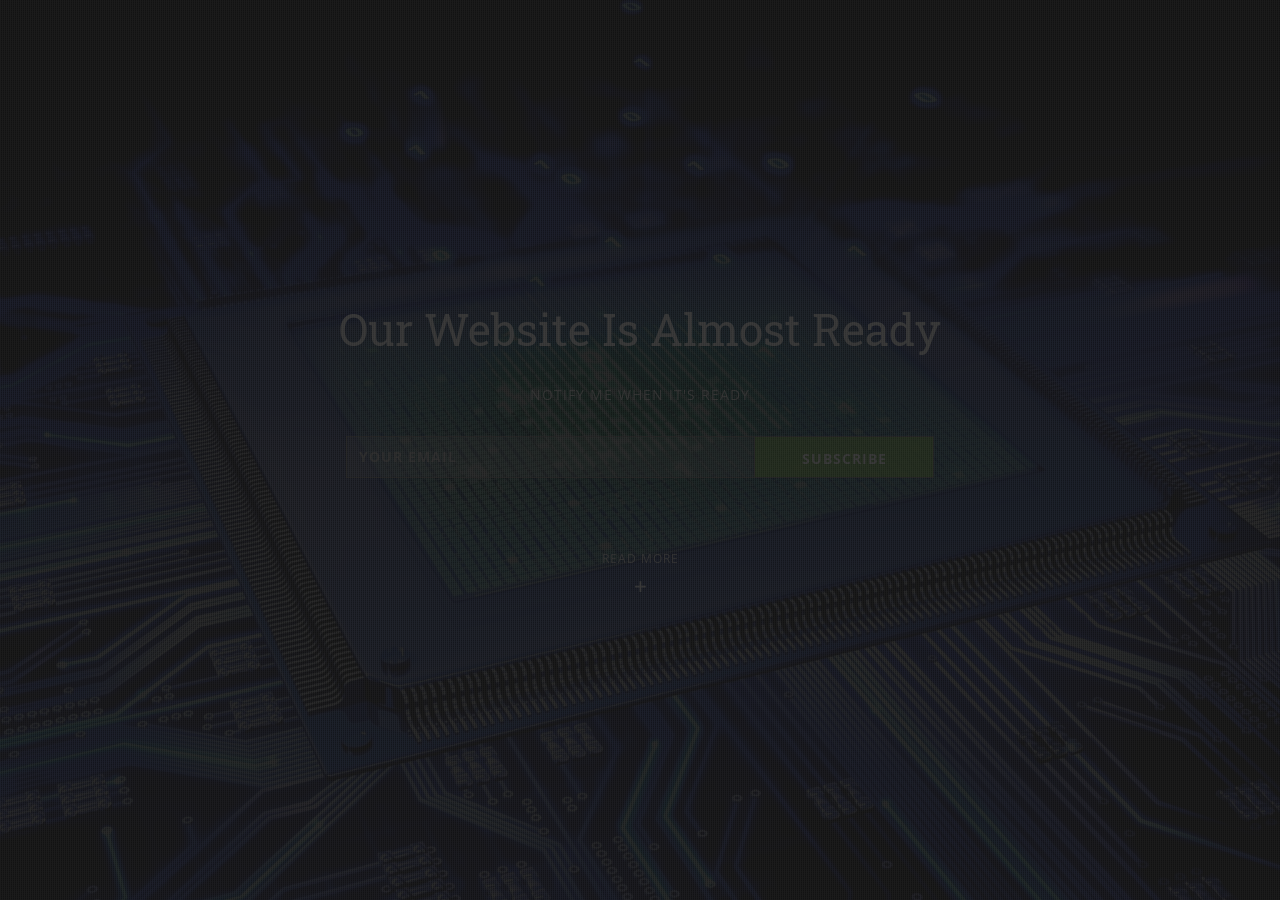
==== commit 02e920d5: "Updating HTML tags" ====
--- a/index.html
+++ b/index.html
@@ -34,7 +34,7 @@
 					<!-- Countdown timer -->
 				<!--	<div id="timer"></div> -->
 
-					<p class="subtitle">Notify Me When It's Ready</p> 
+					<p class="subtitle">Notify Me When It's Ready</p>
 
 					<!-- Newsletter form -->
 					<div id="newsletter" class="form-wrap">
@@ -82,23 +82,24 @@
 
 				<!-- Content -->
 				<section class="content">
-					
+
 					<h1 class="section-title">About FynMan</h1>
-					
+
 					<!-- Columns -->
 					<div class="row">
 						<div class="one-half">
 							<p><strong>Hardware</strong><br/>Electronic hardware development using CAD tools<br/>RF Integration<br/>FPGA development<br/>Product integration and acceptance<br/>CE qualification<br/>Radio network deployment</p>
-                
-							<p><strong>Software</strong><br/>R&D<br/>Custom Embedded Software<br/>Application Software Development<br/>Server Software Development <br/>Cluster Solutions          
-                
+
+							<p><strong>Software</strong><br/>R&D<br/>Custom Embedded Software<br/>Application Software Development<br/>Server Software Development <br/>Cluster Solutions
+
                                 </p>
 						</div>
 						<div class="one-half">
 							<h2><i class="icon icon-phone"></i>Phone</h2>
-							<p>Phone: (+32) 468 22 06 21</p>
+							<p>Phone Bart: (+32) 468 22 06 21</p>
+							<p>Phone Jef: (+32) 475 49 79 90</p>
 							<h2><i class="icon icon-mail"></i>Email</h2>
-							<p>bart.deboeck@fynman.com<br />jef.ceulaers@fynman.com</p>
+							<p>bart.deboeck@fynman.com<br/>jef.deceulaer@fynman.com</p>
 							<h2><i class="icon icon-map"></i>Address</h2>
 							<p>Vierselbaan 42 / 3<br/> 2240 Zandhoven</p>
 						</div>
@@ -131,4 +132,4 @@
 	<script type="text/javascript" src="js/plugins.js"></script>
 	<script type="text/javascript" src="js/scripts.js"></script>
 </body>
-</html>+</html>
